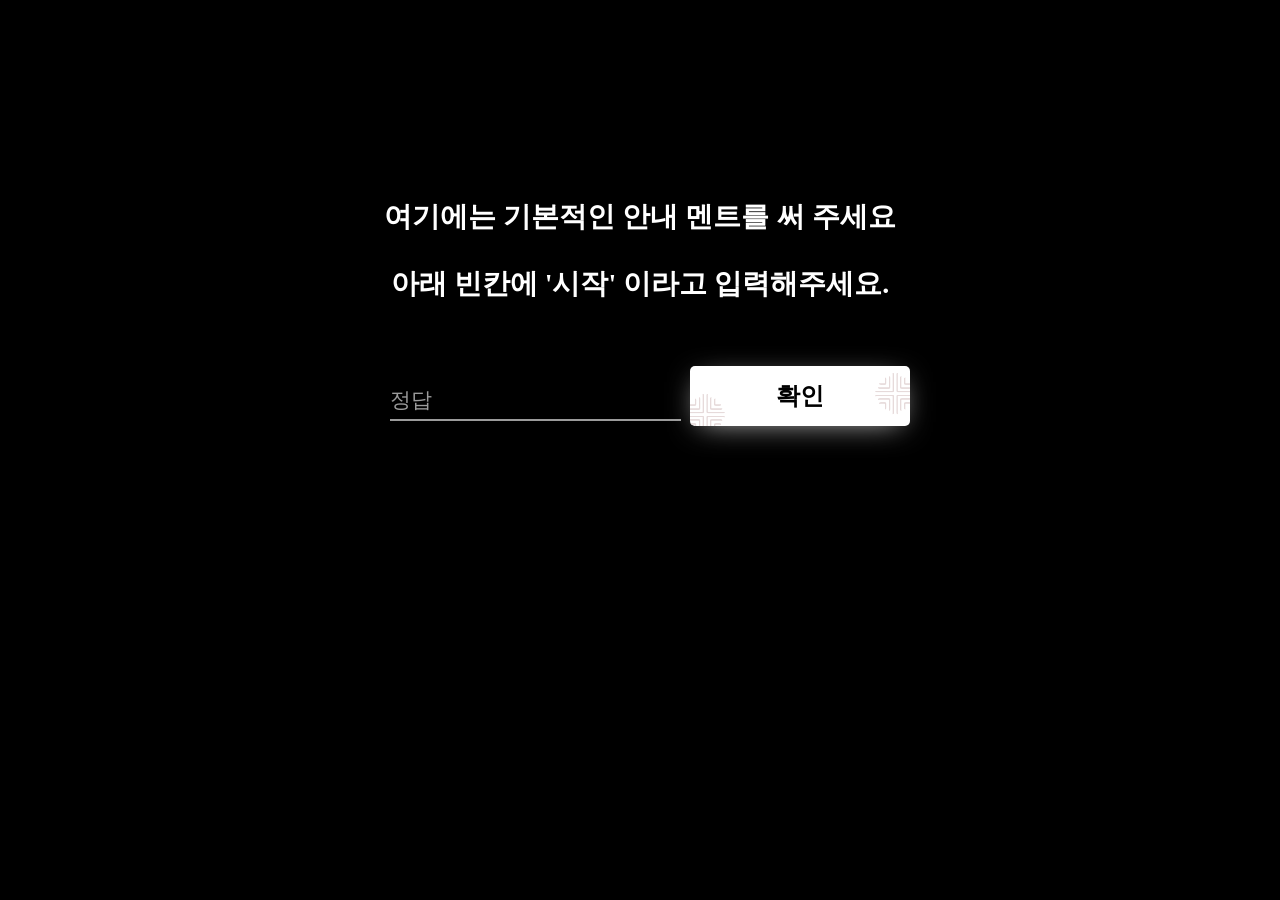
==== index.html @ 41c47135 "템플릿 준비 완료" ====
<!DOCTYPE html>
<html>

  <head>
    <title> 방탈출 게임의 제목 작성 </title>
    <meta charset="UTF-8">
    <link rel="stylesheet" href="./code_page/style.css">
    <script type="text/javascript" src="./code_page/script.js"></script>
  </head>

    <body>

      <div class="intro">
        <h3> 여기에는 기본적인 안내 멘트를 써 주세요 </h3>
        <h3> 아래 빈칸에 '시작' 이라고 입력해주세요. </h3>
      </div>


      <div class="container">

        <div class="form">
          <div class="form__group field">
            <!-- ☆★☆★☆★ to1() 부분을 수정하여 연결할 함수 설정 ★☆★☆★☆ -->
            <input type="text" class="form__field" placeholder=" " id='input' onkeydown="to1()">
            <label for="answer" class="form__label">정답</label>
            <span class="error" id="errorname"></span>
          </div>
        </div>

        <!-- ☆★☆★☆★ to1() 부분을 수정하여 연결할 함수 설정 ★☆★☆★☆ -->
        <div class="check" id="check" onclick="to1()">
           <div class="btn">
              <div class="shop-now">확인</div>
              <div class="snowflake-grid to-left">
                 <div class="snowflake-item border-bottom border-right">
                    <div class="sub-items border-right border-bottom pull-down">
                       <div class="m-w-15 m-h-15 border-right border-bottom m-3"></div>
                    </div>
                 </div>
                 <div class="snowflake-item border-bottom border-left">
                    <div
                       class="sub-items border-right border-bottom r-90 pull-down-right"
                       >
                       <div class="m-w-15 m-h-15 border-right border-bottom m-3"></div>
                    </div>
                 </div>
                 <div class="snowflake-item border-top border-right">
                    <div class="sub-items border-right border-bottom r-270 pull-right">
                       <div class="m-w-15 m-h-15 border-right border-bottom m-3"></div>
                    </div>
                 </div>
                 <div class="snowflake-item border-top border-left">
                    <div class="sub-items border-right border-bottom r-180 pull-left">
                       <div class="m-w-15 m-h-15 border-right border-bottom m-3"></div>
                    </div>
                 </div>
              </div>
              <div class="snowflake-grid to-right">
                 <div class="snowflake-item border-bottom border-right">
                    <div class="sub-items border-right border-bottom pull-down">
                       <div class="m-w-15 m-h-15 border-right border-bottom m-3"></div>
                    </div>
                 </div>
                 <div class="snowflake-item border-bottom border-left">
                    <div
                       class="sub-items border-right border-bottom r-90 pull-down-right"
                       >
                       <div class="m-w-15 m-h-15 border-right border-bottom m-3"></div>
                    </div>
                 </div>
                 <div class="snowflake-item border-top border-right">
                    <div class="sub-items border-right border-bottom r-270 pull-right">
                       <div class="m-w-15 m-h-15 border-right border-bottom m-3"></div>
                    </div>
                 </div>
                 <div class="snowflake-item border-top border-left">
                    <div class="sub-items border-right border-bottom r-180 pull-left">
                       <div class="m-w-15 m-h-15 border-right border-bottom m-3"></div>
                    </div>
                 </div>
              </div>
           </div>
        </div>
      </div>

  </body>

</html>
---- code_page/style.css ----
@import url('https://fonts.googleapis.com/css2?family=Noto+Sans&display=swap');
@import url('https://fonts.googleapis.com/css2?family=Nanum+Brush+Script&display=swap');



/* demo */
body {
  display: flex;
  flex-direction: column;
  justify-content: center;
  align-items: center;
  min-height: 70vh;
  font-size: 1.5rem;
  background-color: black;
}

.intro{
  color: #fff;
  text-align: center;
}

.story{
  color: #fff;
  text-align: center;
  font-family: 'Noto Sans', sans-serif;
}

.problem{
  color: #fff;
  text-align: center;
  font-family: '궁서', sans-serif;
}


.container{
  width: 500px;
  padding-bottom: 50px;
  padding-top: 35px;
  display: inline-flex;
}


.notice{
  color: #fff;
  text-align: center;
  font-family: 'Noto Sans', sans-serif;
}

.anounce{
  color: #fff;
  text-align: center;
  font-size: 30px;
  font-family: 'Nanum Brush Script', cursive;
}


/*---------line(hr)---------*/

hr {
  border: 1px dashed; #8c8b8b;
  margin: auto;
  width: 800px;
}






/*----------label----------*/

@keyframes shake {
  0% { transform: translate(5px, 5px) rotate(0deg); }
  10% { transform: translate(-5px, -5px) rotate(-1deg); }
  20% { transform: translate(-5px, 5px) rotate(1deg); }
  30% { transform: translate(5px, 3px) rotate(0deg); }
  40% { transform: translate(5px, -5px) rotate(1deg); }
  50% { transform: translate(-5px, 7px) rotate(-1deg); }
  60% { transform: translate(-7px, 5px) rotate(0deg); }
  70% { transform: translate(5px, 5px) rotate(-1deg); }
  80% { transform: translate(-5px, -5px) rotate(1deg); }
  90% { transform: translate(5px, 7px) rotate(0deg); }
  100% { transform: translate(5px, -7px) rotate(-1deg); }
}


.form{
  width: 60%;
}


.form__group {
  position: absolute;
  padding: 15px 0 0;
}

.form__field {
  font-family: inherit;
  width: 115%;
  border: 0px;
  border-color: red;
  border-bottom: 2px solid #9b9b9b;
  outline: 0;
  font-size: 1.3rem;
  color: #fff;
  padding: 7px 0;
  background: transparent;
  transition: border-color 0.3s;
}
.form__field::placeholder {
  color: transparent;
}
.form__field:placeholder-shown ~ .form__label {
  font-size: 1.3rem;
  cursor: text;
  top: 20px;
}

.form__label {
  position: absolute;
  top: 0;
  display: block;
  transition: 0.3s;
  font-size: 1rem;
  color: #9b9b9b;
}

.form__field:focus {
  padding-bottom: 6px;
  font-weight: 100%;
  border-width: 3px;
  border-image: linear-gradient(to right, #260c30, #3f4540);
  border-image-slice: 1;
}
.form__field:focus ~ .form__label {
  position: absolute;
  top: 0;
  display: block;
  transition: 0.3s;
  font-size: 1rem;
  color: #11998e;
  font-weight: 100%;
}


/* reset input */
.form__field:required, .form__field:invalid {
  box-shadow: none;
}


.error{
  color: #D8000C;  
  position: absolute;
  margin-top: 10px;
  font-size: 1rem;
  font-weight: 100%;
}




/*----------------button----------------*/

.check {

  width: 40%;
}

.btn {
  display: flex;
  justify-content: center;
  align-items: center;
  width: 220px;
  height: 60px;
  background-color: #ffffff;
  cursor: pointer;
  font-size: 24px;
  font-weight: bold;
  color: #000000;
  transition: all 0.3s;
  position: relative;
  text-align: center;
  overflow: hidden;
  border-radius: 5px;
  box-shadow: 0 6px 30px -10px #cccccc;
}
.btn:hover {
  transform: translateX(5px);
}

.shop-now {
  position: relative;
}
.shop-now .santa-icon {
  position: absolute;
  width: 30px;
  height: 30px;
  top: -17px;
  right: -20px;
  transform: rotate(14deg);
}
.shop-now .santa-icon img {
  width: 100%;
  height: 100%;
}

.snowflake-grid {
  display: inline-grid;
  grid-template-columns: 1fr 1fr;
  grid-auto-rows: 50px;
  gap: 5px;
  width: 100px;
  transform: scale(0.4);
}
.snowflake-grid div {
  border-radius: 5px;
}
.snowflake-grid .snowflake-item {
  position: relative;
}

.to-left {
  position: absolute;
  top: -4px;
  left: -35px;
  animation: swing 3s infinite;
}
.to-left div {
  animation: flash 3s infinite;
}

.to-right {
  position: absolute;
  top: -25px;
  right: -35px;
  animation: swing 2.5s infinite;
}
.to-right div {
  animation: flash 2.5s infinite;
}

.border-left {
  border-left: 4px solid #e6dada;
}

.border-right {
  border-right: 4px solid #e6dada;
}

.border-bottom {
  border-bottom: 4px solid #e6dada;
}

.border-top {
  border-top: 4px solid #e6dada;
}

.sub-items {
  height: 28px;
  width: 28px;
}

.m-w-15 {
  width: 15px;
}

.m-h-15 {
  height: 15px;
}

.r-270 {
  transform: rotate(270deg);
}

.r-180 {
  transform: rotate(180deg);
}

.r-90 {
  transform: rotate(90deg);
}

.pull-down {
  position: absolute;
  bottom: 5px;
  right: 5px;
}

.pull-down-right {
  position: absolute;
  bottom: 5px;
  left: 5px;
}

.pull-right {
  position: absolute;
  right: 5px;
  top: 5px;
}

.pull-left {
  position: absolute;
  left: 5px;
  top: 5px;
}

.m-3 {
  margin: 3px;
}

@keyframes swing {
  50% {
    transform: rotateZ(10deg) scale(0.4);
  }
}
@keyframes flash {
  50% {
    border-color: #485563;
  }
}
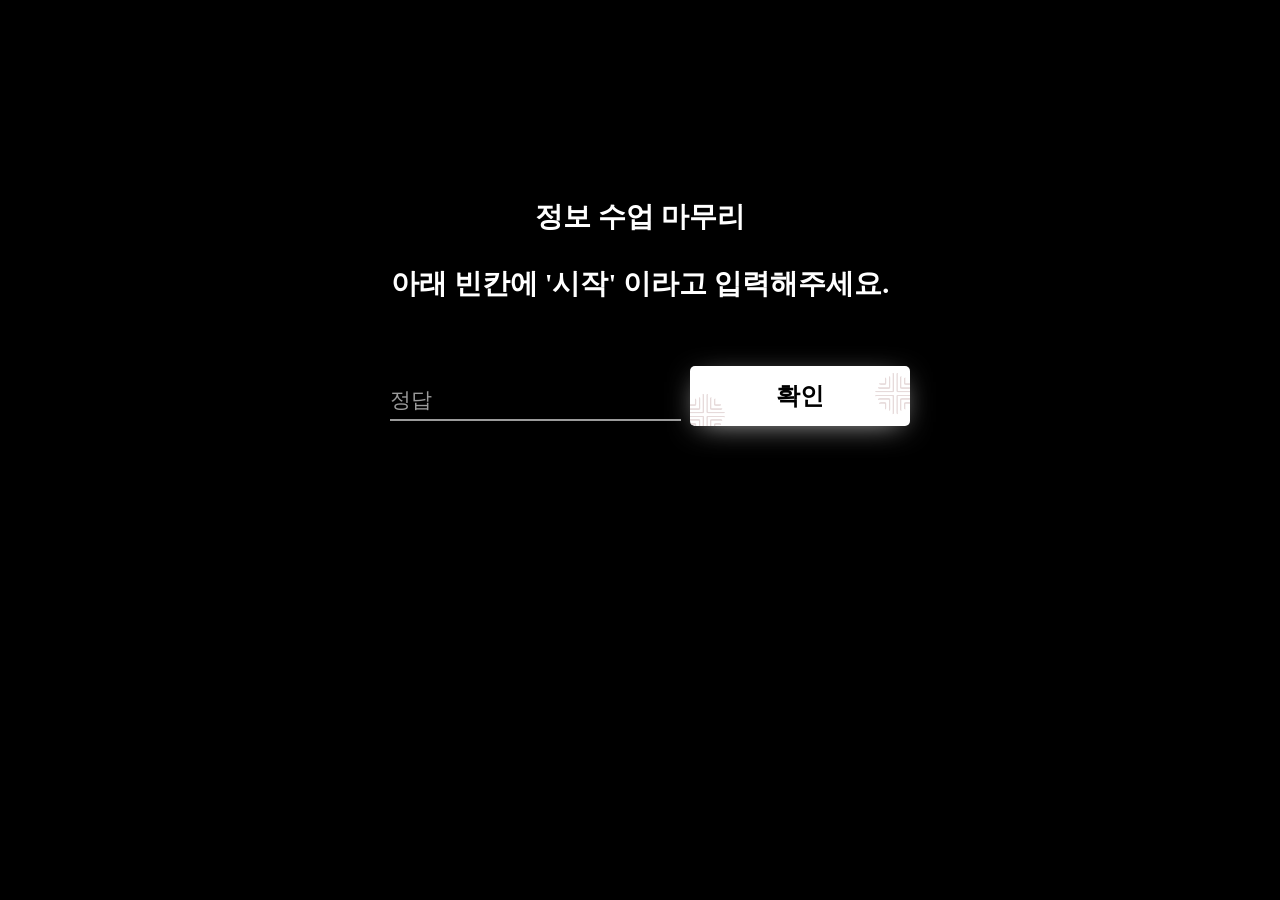
==== commit 57c6e954: "no message" ====
--- a/index.html
+++ b/index.html
@@ -2,7 +2,7 @@
 <html>
 
   <head>
-    <title> 방탈출 게임의 제목 작성 </title>
+    <title> 정보 수업 마무리 </title>
     <meta charset="UTF-8">
     <link rel="stylesheet" href="./code_page/style.css">
     <script type="text/javascript" src="./code_page/script.js"></script>
@@ -11,7 +11,7 @@
     <body>
 
       <div class="intro">
-        <h3> 여기에는 기본적인 안내 멘트를 써 주세요 </h3>
+        <h3> 정보 수업 마무리 </h3>
         <h3> 아래 빈칸에 '시작' 이라고 입력해주세요. </h3>
       </div>
 
